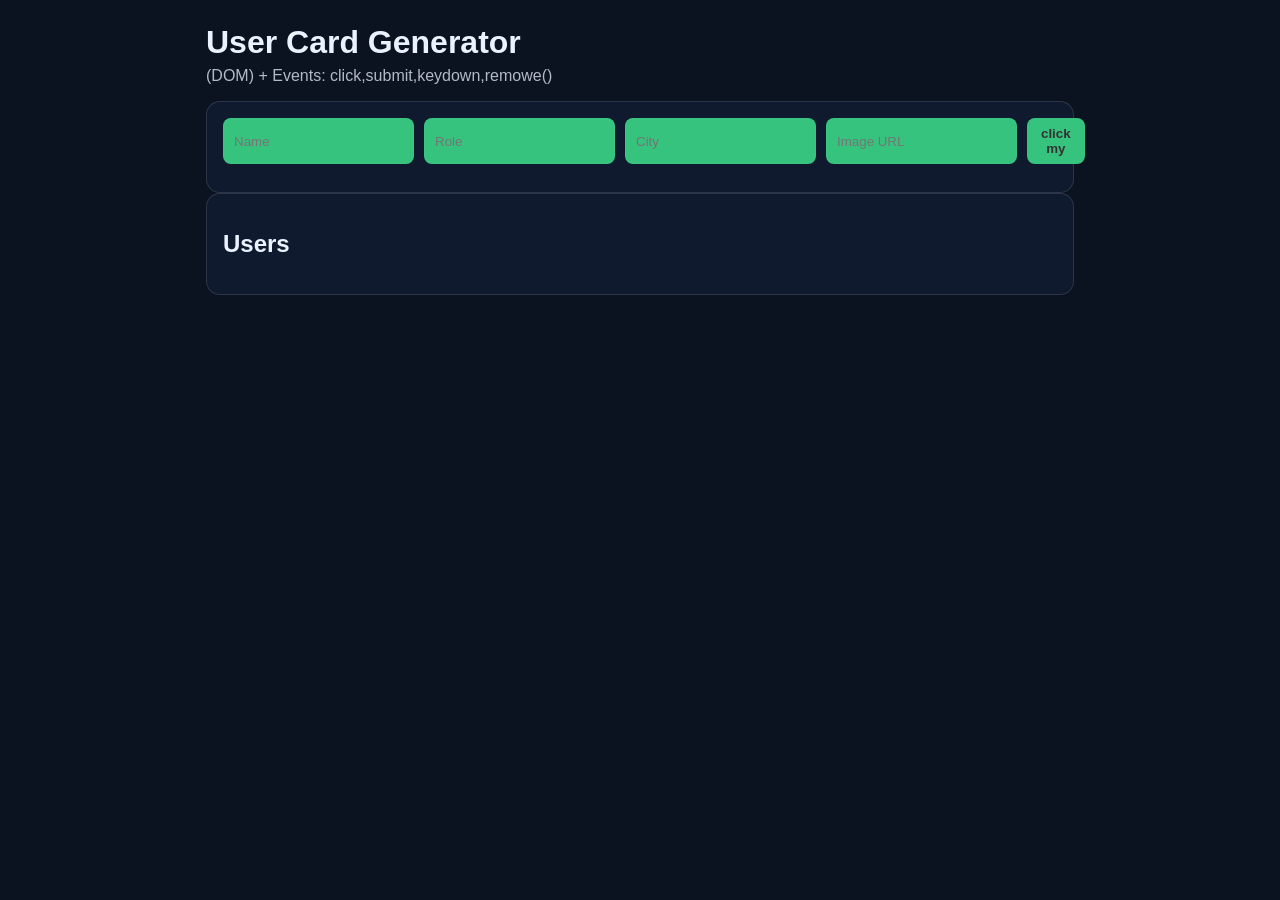
==== index.html @ 2b15692d "first commit" ====
<!DOCTYPE html>
<html lang="en">
<head>
    <meta charset="UTF-8">
    <meta name="viewport" content="width=device-width, initial-scale=1.0">
    <title>User card generator(DOM)</title>
    <link rel="stylesheet" href="./index.css">
</head>
<body>
    <main class="app">
        <header class="header">
<h1>User Card Generator</h1>
<p>(DOM) + Events: click,submit,keydown,remowe()</p>
        </header>
        <section class="panel">
<form action="userForm" class="form">
    <input id="nameInput" placeholder="Name">
    <input id="roleInput" placeholder="Role">
    <input id="cityInput" placeholder="City">
    <input id="imgUrlInput" placeholder="Image URL">



    <button type="submit">click my</button>
</form>
        </section>

<section class="panel">
    <h2>Users</h2>
    <div id="users" class="users"></div>

</section>
    </main>

    <script src="./index.js"></script>
</body>
</html>
---- index.css ----
*{
    box-sizing: border-box;
}
body{
    margin: 0;
    font-family: Arial, Helvetica, sans-serif;
    background: #0b1220;
    color: #eaf1ff;
}

.app{
    max-width: 900px;
    margin: 0 auto;
    padding: 24px 16px;
}
.header{
    margin-bottom: 16px;
}
.header h1{
    margin: 0;
}
.header p{
    margin: 6px 0 0;
    opacity: 0.75;
}
.panel{
    background: #0f1a2f;
    border: 1px solid rgba(255,255,255, 0.12);
    border-radius: 14px;
    padding: 16px;
}
.users{
display: grid;
gap: 12px;
margin-top: 12px;
}
.card{
    background: rgba(255,255,255, 0.03);
    border: 1px solid rgba(255,255,255, 0.12);
    border-radius: 14px;
    padding: 14px;
    display: grid;
    grid-template-columns: 56px 1fr;
    gap: 12px;
    align-items: center;
}
.avatar{
    width: 56px;
height: 56px;
border-radius: 12px;
object-fit: cover;
border: 1px solid rgba(255,255,255, 0.12);
}
.name{
    margin: 0;
    font-size: 16px;
}
.meta{
    margin: 6px 0 0;
    opacity: 0.75;
    font-size: 13px;
}
.form{
display: flex;
gap: 10px;
margin-bottom: 12px;
}
.form input{
    padding: 3px 10px;
    border-radius: 8px;
    border: 1px solid rgba(255,255,255, 0.03);
    background: #36c37e;
    color: #fff;
}
.form button{
    padding: 8px 14px ;
    border-radius: 8px;
    border: none;
    cursor: pointer;
    background: #36c37e;
    color: #333;
    font-weight: bold;
}
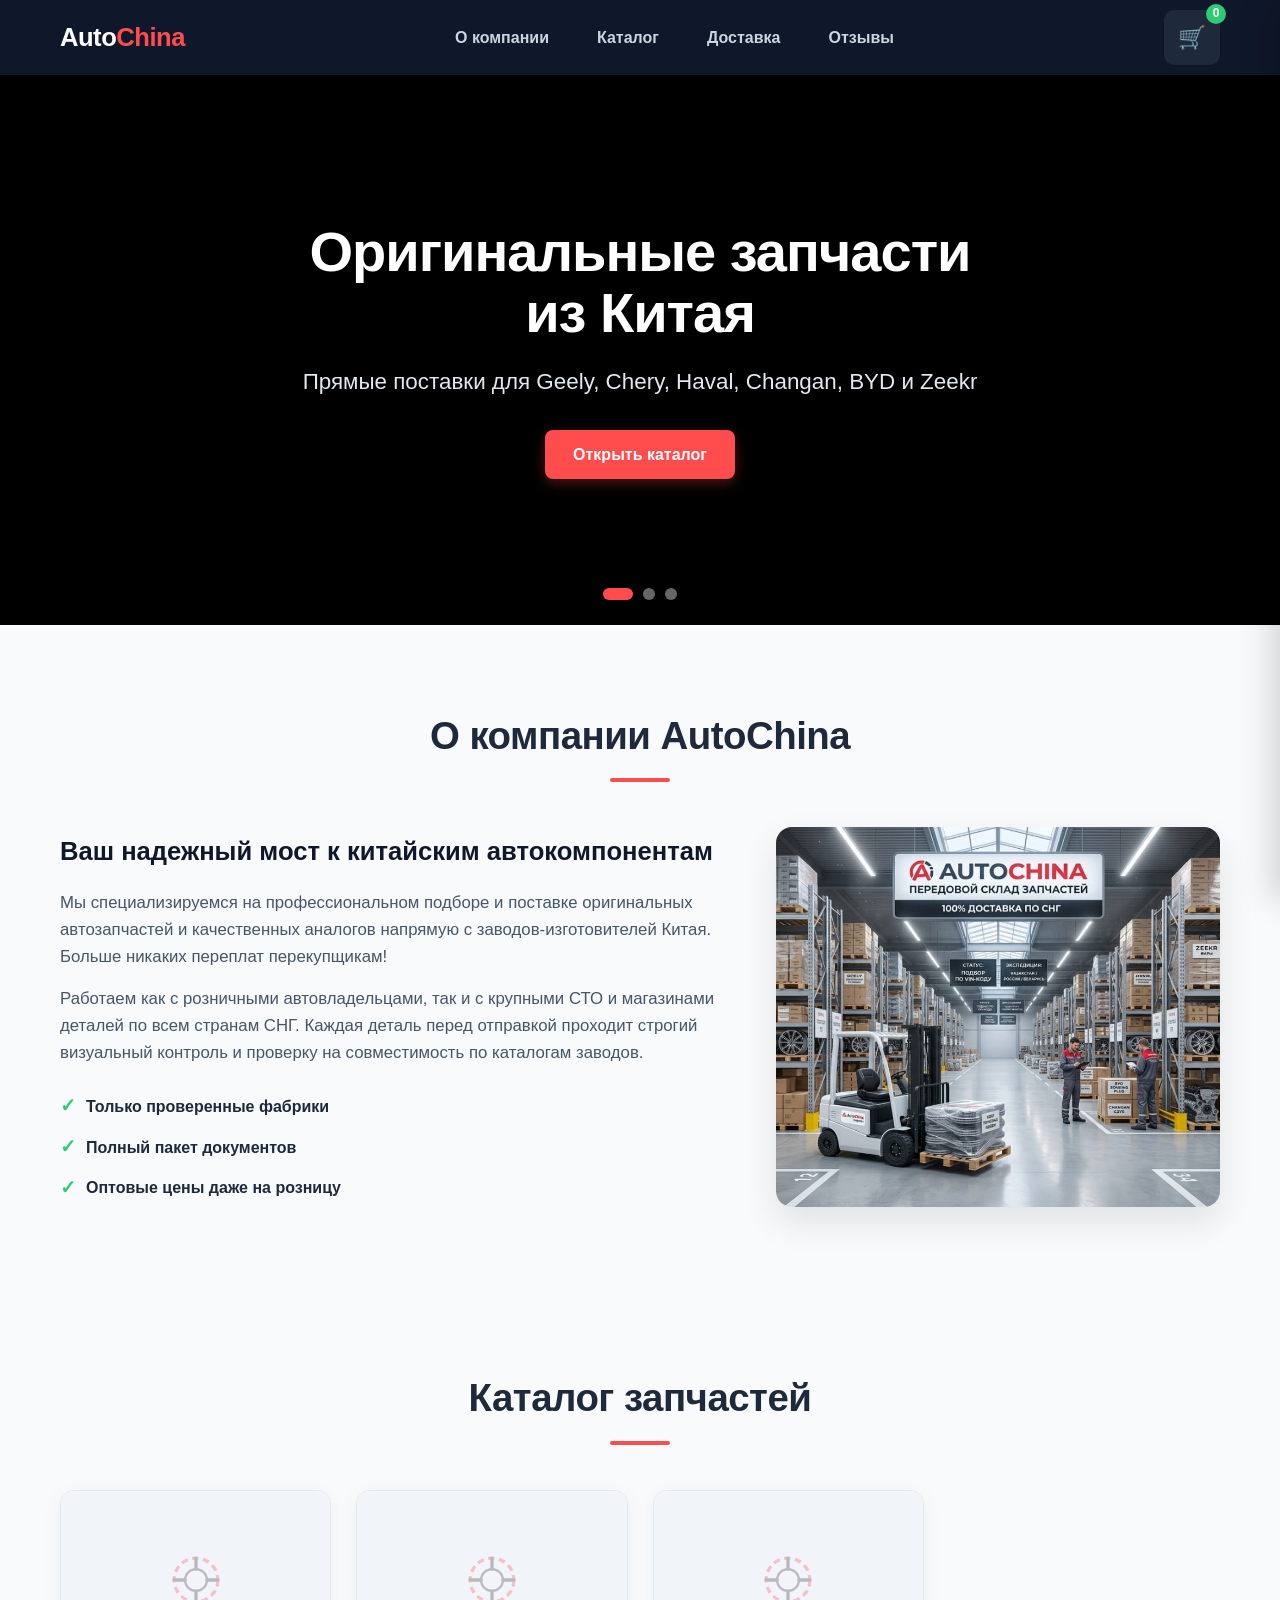
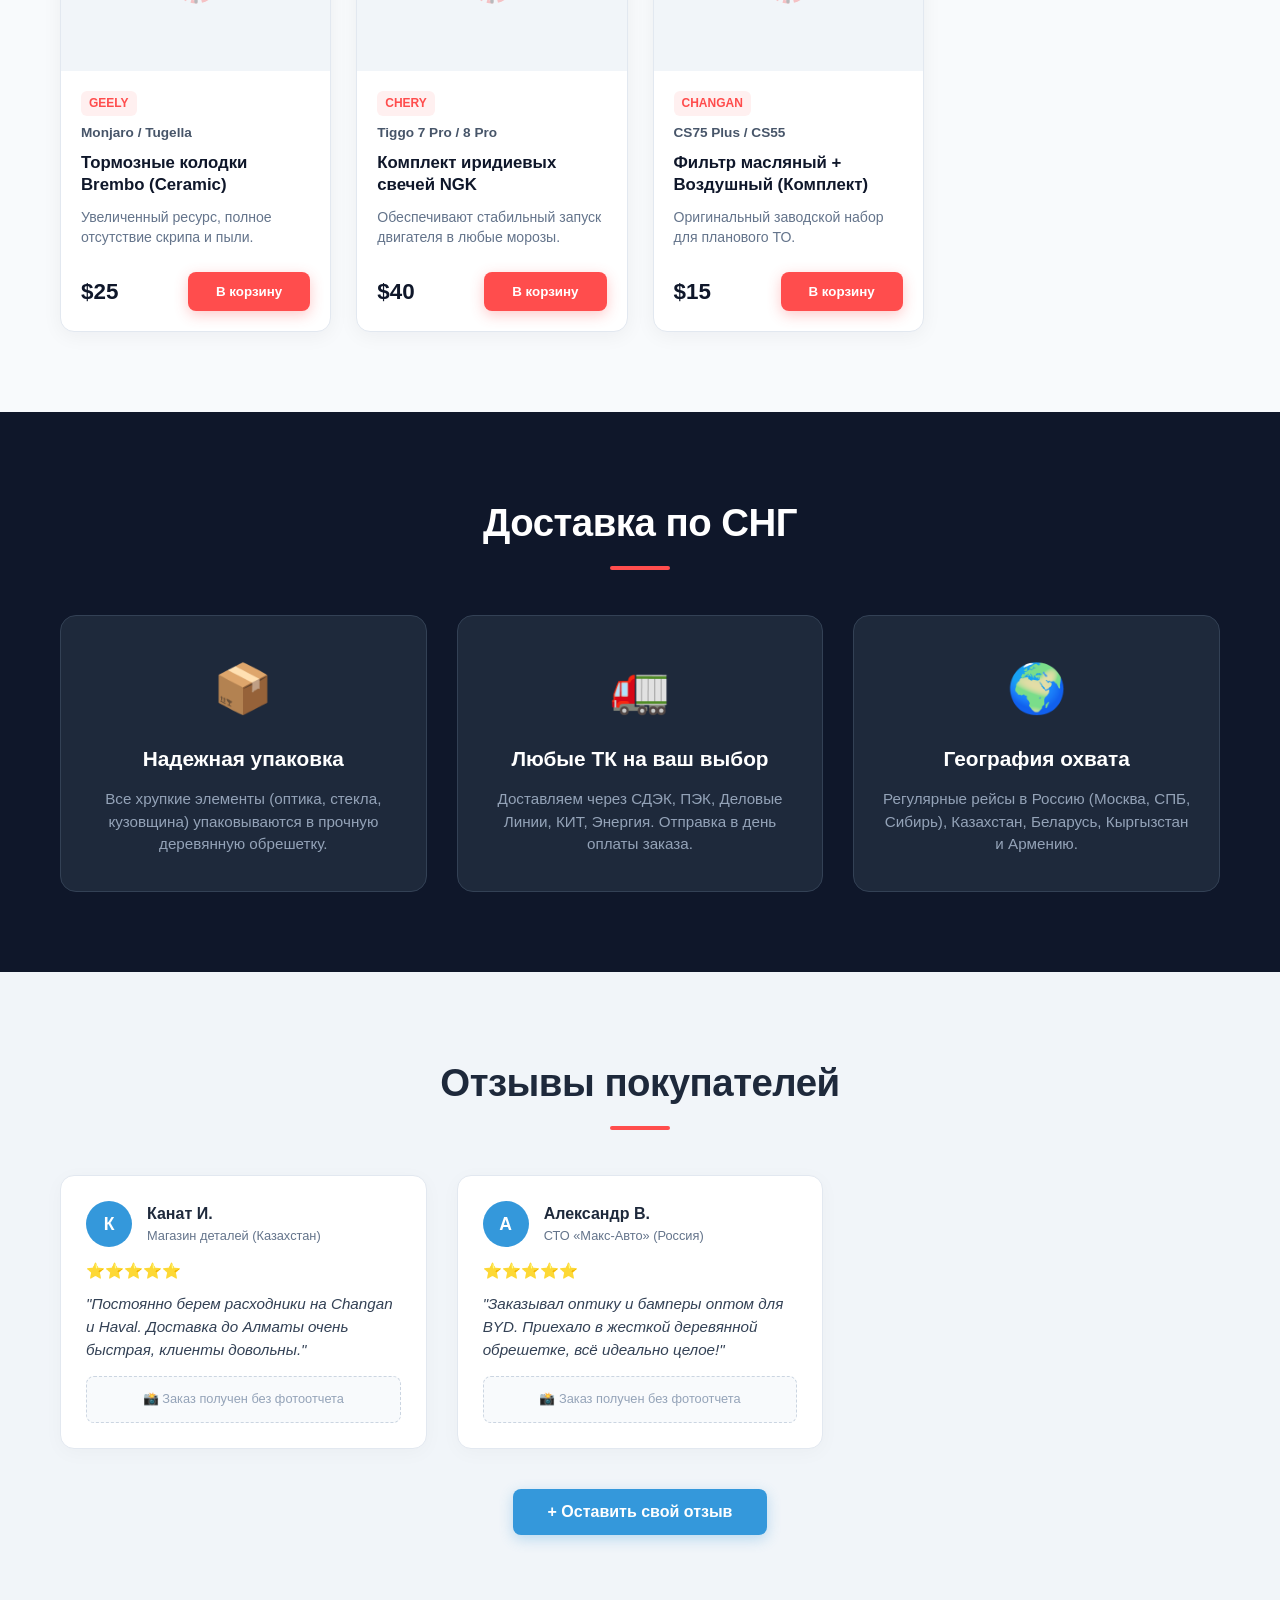
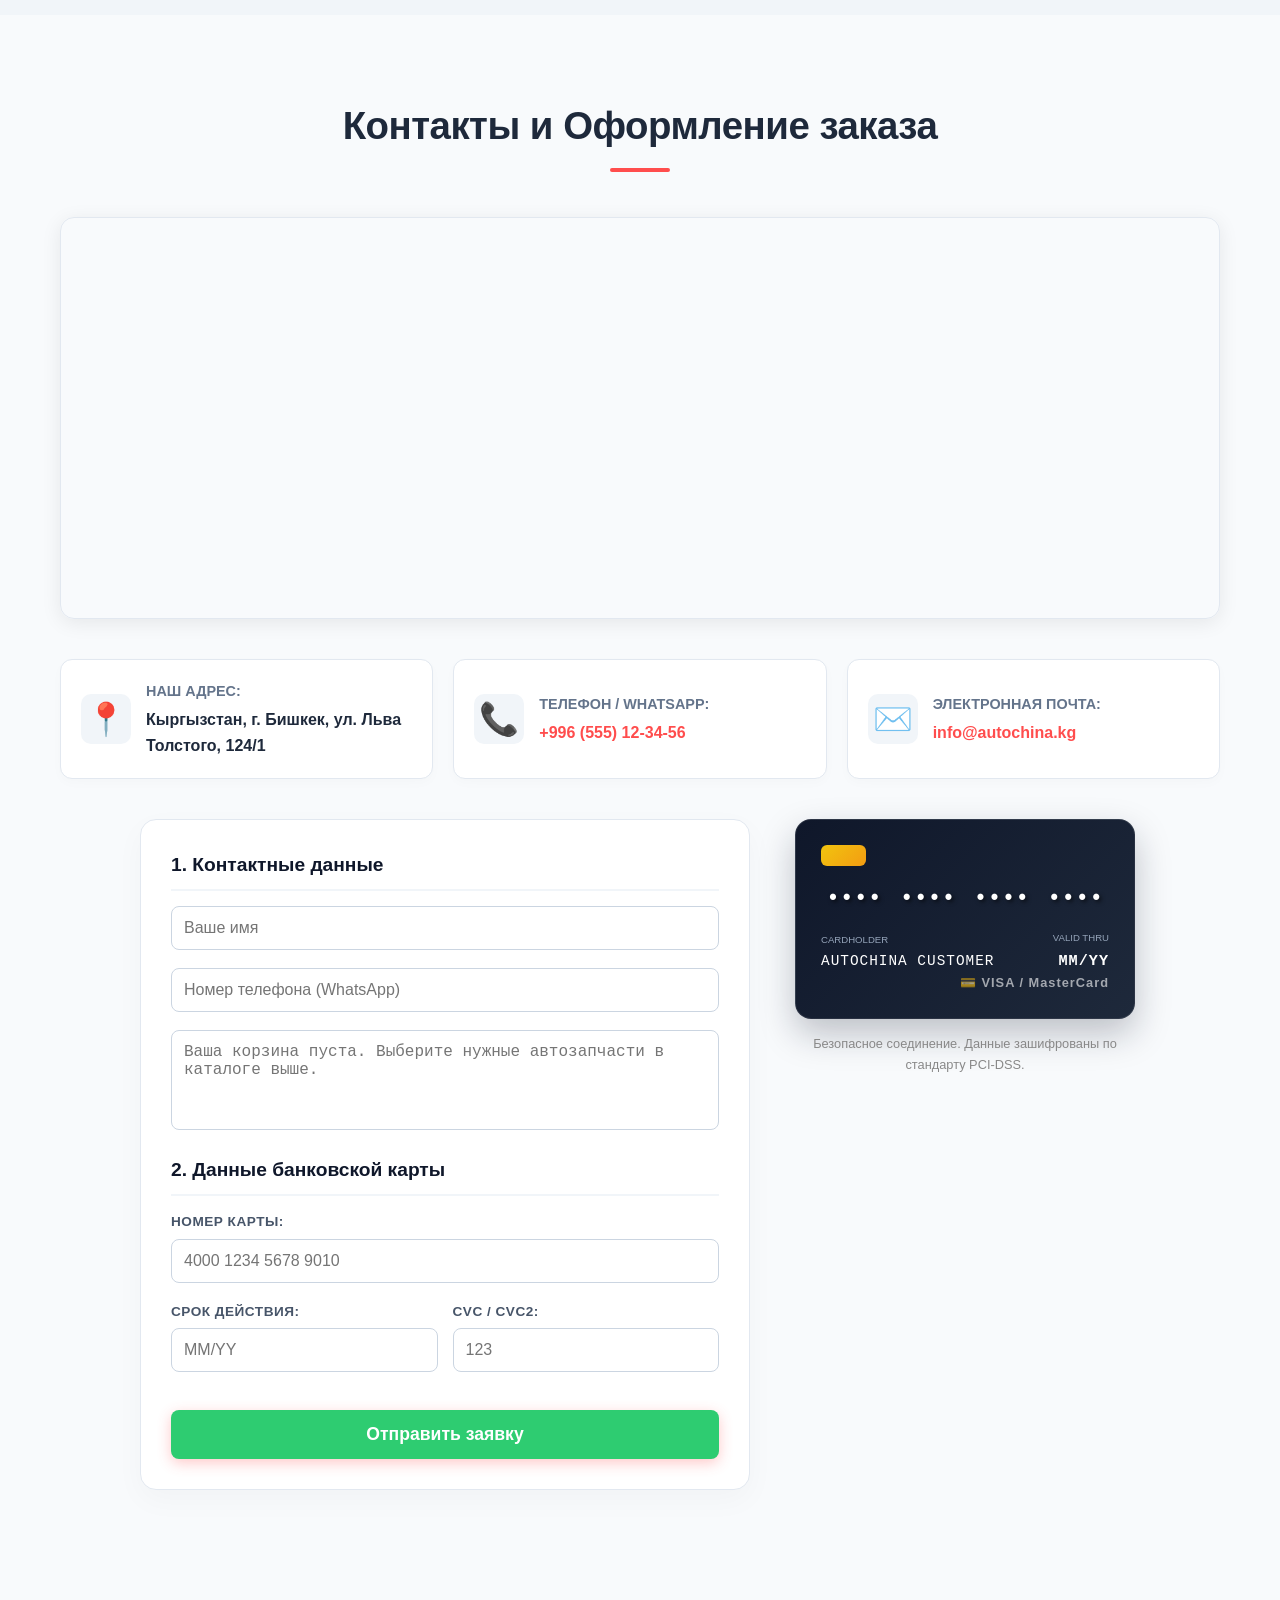
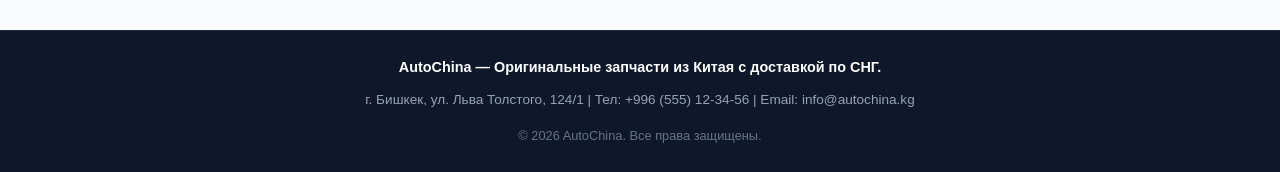
==== commit 54cf3f0c: "Перенес файлы в корень и сделал индексным" ====
--- a/index.html
+++ b/index.html
@@ -1,37 +1,318 @@
 <!DOCTYPE html>
-<html lang="en">
+<html lang="ru">
 <head>
     <meta charset="UTF-8">
     <meta name="viewport" content="width=device-width, initial-scale=1.0">
-    <title>User card generator(DOM)</title>
-    <link rel="stylesheet" href="./index.css">
+    <title>AutoChina — Премиум запчасти из Китая с доставкой по СНГ</title>
+    <link rel="stylesheet" href="zap.css">
 </head>
 <body>
-    <main class="app">
-        <header class="header">
-<h1>User Card Generator</h1>
-<p>(DOM) + Events: click,submit,keydown,remowe()</p>
-        </header>
-        <section class="panel">
-<form action="userForm" class="form">
-    <input id="nameInput" placeholder="Name">
-    <input id="roleInput" placeholder="Role">
-    <input id="cityInput" placeholder="City">
-    <input id="imgUrlInput" placeholder="Image URL">
-
-
-
-    <button type="submit">click my</button>
-</form>
-        </section>
-
-<section class="panel">
-    <h2>Users</h2>
-    <div id="users" class="users"></div>
-
-</section>
-    </main>
-
-    <script src="./index.js"></script>
+
+    <header class="header">
+        <div class="container header__container">
+            <a href="#" class="logo">Auto<span>China</span></a>
+            
+            <button class="menu-burger" id="menu-burger" aria-label="Открыть меню">
+                <span></span><span></span><span></span>
+            </button>
+
+            <nav class="nav" id="nav">
+                <ul class="nav__list">
+                    <li><a href="#about" class="nav__link">О компании</a></li>
+                    <li><a href="#catalog" class="nav__link">Каталог</a></li>
+                    <li><a href="#delivery" class="nav__link">Доставка</a></li>
+                    <li><a href="#reviews" class="nav__link">Отзывы</a></li>
+                </ul>
+            </nav>
+            
+            <div class="cart-icon-wrapper" id="cart-toggle">
+                <span class="cart-icon">🛒</span>
+                <span class="cart-counter" id="cart-counter">0</span>
+            </div>
+        </div>
+    </header>
+
+    <div class="cart-sidebar" id="cart-sidebar">
+        <div class="cart-sidebar__header">
+            <h3>Ваша корзина</h3>
+            <button class="cart-sidebar__close" id="cart-close">×</button>
+        </div>
+        <div class="cart-sidebar__items" id="cart-items">
+            <p class="cart-empty-text">Корзина пока пуста</p>
+        </div>
+        <div class="cart-sidebar__footer">
+            <div class="cart-total">Итого: <span id="cart-total-price">$0</span></div>
+            <button class="btn cart-checkout-btn" id="cart-checkout">Перейти к оформлению</button>
+        </div>
+    </div>
+
+    <section class="hero-slider">
+        <div class="slider-container" id="slider-container">
+            <div class="slide active" style="background-image: linear-gradient(rgba(0,0,0,0.6), rgba(0,0,0,0.6)), url('https://images.unsplash.com/photo-1617814076367-b759c7d7e738?q=80&w=1200&auto=format&fit=crop');">
+                <div class="slide-content">
+                    <h1>Оригинальные запчасти из Китая</h1>
+                    <p>Прямые поставки для Geely, Chery, Haval, Changan, BYD и Zeekr</p>
+                    <a href="#catalog" class="btn">Открыть каталог</a>
+                </div>
+            </div>
+            <div class="slide" style="background-image: linear-gradient(rgba(0,0,0,0.6), rgba(0,0,0,0.6)), url('https://images.unsplash.com/photo-1563986768609-322da13575f3?q=80&w=1200&auto=format&fit=crop');">
+                <div class="slide-content">
+                    <h1>Быстрая доставка по всему СНГ</h1>
+                    <p>Отправляем надежными ТК в Россию, Казахстан, Беларусь и другие страны</p>
+                    <a href="#delivery" class="btn" style="background-color: #3498db;">Подробнее о доставке</a>
+                </div>
+            </div>
+            <div class="slide" style="background-image: linear-gradient(rgba(0,0,0,0.6), rgba(0,0,0,0.6)), url('https://images.unsplash.com/photo-1507136566006-cfc505b114fc?q=80&w=1200&auto=format&fit=crop');">
+                <div class="slide-content">
+                    <h1>100% Подбор по VIN-коду</h1>
+                    <p>Гарантируем точное соответствие каждой детали вашему автомобилю</p>
+                    <a href="#contacts" class="btn" style="background-color: #2ecc71;">Оставить заявку</a>
+                </div>
+            </div>
+        </div>
+        <div class="slider-dots" id="slider-dots"></div>
+    </section>
+
+    <section id="about" class="about">
+        <div class="container">
+            <h2 class="section-title">О компании AutoChina</h2>
+            <div class="about-grid">
+                <div class="about-text">
+                    <h3>Ваш надежный мост к китайским автокомпонентам</h3>
+                    <p>Мы специализируемся на профессиональном подборе и поставке оригинальных автозапчастей и качественных аналогов напрямую с заводов-изготовителей Китая. Больше никаких переплат перекупщикам!</p>
+                    <p>Работаем как с розничными автовладельцами, так и с крупными СТО и магазинами деталей по всем странам СНГ. Каждая деталь перед отправкой проходит строгий визуальный контроль и проверку на совместимость по каталогам заводов.</p>
+                    <div class="about-features">
+                        <div class="feature-badge"><span>✓</span> Только проверенные фабрики</div>
+                        <div class="feature-badge"><span>✓</span> Полный пакет документов</div>
+                        <div class="feature-badge"><span>✓</span> Оптовые цены даже на розницу</div>
+                    </div>
+                </div>
+                <div class="about-img-box">
+                    <img src="./sklad — копия.jpeg" alt="Склад запчастей">
+                </div>
+            </div>
+        </div>
+    </section>
+
+    <section id="catalog" class="catalog">
+        <div class="container">
+            <h2 class="section-title">Каталог запчастей</h2>
+            <div class="grid-catalog" id="catalog-grid"></div>
+        </div>
+    </section>
+
+    <section id="delivery" class="delivery">
+        <div class="container">
+            <h2 class="section-title">Доставка по СНГ</h2>
+            <div class="delivery-cards">
+                <div class="del-card">
+                    <div class="del-card__icon">📦</div>
+                    <h4>Надежная упаковка</h4>
+                    <p>Все хрупкие элементы (оптика, стекла, кузовщина) упаковываются в прочную деревянную обрешетку.</p>
+                </div>
+                <div class="del-card">
+                    <div class="del-card__icon">🚛</div>
+                    <h4>Любые ТК на ваш выбор</h4>
+                    <p>Доставляем через СДЭК, ПЭК, Деловые Линии, КИТ, Энергия. Отправка в день оплаты заказа.</p>
+                </div>
+                <div class="del-card">
+                    <div class="del-card__icon">🌍</div>
+                    <h4>География охвата</h4>
+                    <p>Регулярные рейсы в Россию (Москва, СПБ, Сибирь), Казахстан, Беларусь, Кыргызстан и Армению.</p>
+                </div>
+            </div>
+        </div>
+    </section>
+
+    <section id="reviews" class="reviews">
+        <div class="container" style="text-align: center;">
+            <h2 class="section-title">Отзывы покупателей</h2>
+            <div class="grid-reviews" id="reviews-grid"></div>
+            <button id="open-review-modal-btn" class="btn btn-review">+ Оставить свой отзыв</button>
+        </div>
+    </section>
+
+    <div class="modal-overlay" id="review-modal">
+        <div class="modal-window">
+            <div class="modal-window__header">
+                <h3>Написать отзыв</h3>
+                <button id="close-review-modal-btn" class="modal-window__close">×</button>
+            </div>
+            <form id="add-review-form" style="padding: 20px;">
+                <div class="form-group">
+                    <label>Ваше имя:</label>
+                    <input type="text" id="review-name" placeholder="Пример: Иван И." required class="form__input">
+                </div>
+                <div class="form-group">
+                    <label>Ваше авто / Компания:</label>
+                    <input type="text" id="review-status" placeholder="Пример: Владелец Geely Monjaro" required class="form__input">
+                </div>
+                <div class="form-group">
+                    <label>Ваша оценка:</label>
+                    <select id="review-stars" class="form__input">
+                        <option value="⭐⭐⭐⭐⭐">5 из 5 (Отлично)</option>
+                        <option value="⭐⭐⭐⭐">4 из 5 (Хорошо)</option>
+                        <option value="⭐⭐⭐">3 из 5 (Нормально)</option>
+                        <option value="⭐⭐">2 из 5 (Плохо)</option>
+                        <option value="⭐">1 из 5 (Ужасно)</option>
+                    </select>
+                </div>
+                <div class="form-group">
+                    <label>Текст отзыва:</label>
+                    <textarea id="review-text" placeholder="Напишите ваш отзыв здесь..." required class="form__input" style="height: 90px; resize: none;"></textarea>
+                </div>
+                <div class="form-group">
+                    <label>Прикрепить фото к отзыву:</label>
+                    <input type="file" id="review-file" accept="image/*" class="form__input">
+                </div>
+                <button type="submit" class="btn" style="width: 100%; margin-top: 10px;">Опубликовать на сайт</button>
+            </form>
+        </div>
+    </div>
+
+    <section id="admin-panel" class="admin-panel style-admin-hidden">
+        <div class="container">
+            <h2 class="section-title">Панель управления запчастями (Секретный режим)</h2>
+            <div class="admin-wrapper">
+                <form id="admin-form" class="admin-form">
+                    <h3>Добавить новую деталь на сайт</h3>
+                    <div class="form-group">
+                        <label>Название запчасти:</label>
+                        <input type="text" id="admin-title" placeholder="Тормозные диски вентилируемые" required class="form__input">
+                    </div>
+                    <div class="admin-grid-inputs">
+                        <div class="form-group">
+                            <label>Марка авто:</label>
+                            <input type="text" id="admin-brand" placeholder="Geely, Chery" required class="form__input">
+                        </div>
+                        <div class="form-group">
+                            <label>Модели:</label>
+                            <input type="text" id="admin-models" placeholder="Monjaro, Tugella" required class="form__input">
+                        </div>
+                        <div class="form-group">
+                            <label>Цена ($):</label>
+                            <input type="number" id="admin-price" placeholder="150" required class="form__input">
+                        </div>
+                    </div>
+                    <div class="form-group">
+                        <label>Описание:</label>
+                        <input type="text" id="admin-desc" placeholder="Усиленный ресурс" required class="form__input">
+                    </div>
+                    <div class="form-group">
+                        <label>Загрузить фото товара:</label>
+                        <input type="file" id="admin-file" accept="image/*" class="form__input">
+                    </div>
+                    <button type="submit" class="btn" style="background-color: #2ecc71; width:100%;">Опубликовать деталь</button>
+                </form>
+            </div>
+        </div>
+    </section>
+
+    <section id="contacts" class="contacts">
+        <div class="container">
+            <h2 class="section-title">Контакты и Оформление заказа</h2>
+            <div class="map-wrapper" style="width: 100%; margin-top: 20px; margin-bottom: 40px; border-radius: 14px; overflow: hidden; box-shadow: 0 4px 20px rgba(0,0,0,0.08); border: 1px solid #e2e8f0;">
+    <iframe 
+        src="https://www.google.com/maps/embed?pb=!1m18!1m12!1m3!1d2924.444583163148!2d74.56847057659424!3d42.863456803816654!2m3!1f0!2f0!3f0!3m2!1i1024!2i768!4f13.1!3m3!1m2!1s0x389ec83bdfdcf501%3A0x67db9b1a50a3000!2z0YPQuy4g0JvRjNCy0LAg0KLQvtC70YHRgtC-0LPQviwg0JHQuNGI0LrQtdC6!5e0!3m2!1sru!2skg!4v1718025000000!5m2!1sru!2skg" 
+        width="100%" 
+        height="400" 
+        style="border:0; display: block;" 
+        allowfullscreen="" 
+        loading="lazy" 
+        referrerpolicy="no-referrer-when-downgrade">
+    </iframe>
+</div>
+            <div class="contact-info-badges">
+                <div class="info-badge">
+                    <span class="info-badge__icon">📍</span>
+                    <div>
+                        <h4>Наш адрес:</h4>
+                        <p>Кыргызстан, г. Бишкек, ул. Льва Толстого, 124/1</p>
+                    </div>
+                </div>
+                <div class="info-badge">
+                    <span class="info-badge__icon">📞</span>
+                    <div>
+                        <h4>Телефон / WhatsApp:</h4>
+                        <p><a href="https://wa.me/996555123456" target="_blank" class="contact-link">+996 (555) 12-34-56</a></p>
+                    </div>
+                </div>
+                <div class="info-badge">
+                    <span class="info-badge__icon">✉️</span>
+                    <div>
+                        <h4>Электронная почта:</h4>
+                        <p><a href="mailto:info@autochina.kg" class="contact-link">info@autochina.kg</a></p>
+                    </div>
+                </div>
+            </div>
+
+            <div class="order-payment-container">
+                <div class="form-wrapper">
+                    <form class="form" id="order-form">
+                        <h3>1. Контактные данные</h3>
+                        <div class="form-group">
+                            <input type="text" placeholder="Ваше имя" required class="form__input">
+                        </div>
+                        <div class="form-group">
+                            <input type="tel" placeholder="Номер телефона (WhatsApp)" required class="form__input">
+                        </div>
+                        <div class="form-group">
+                            <textarea id="form-car-vin" placeholder="Ваша корзина пуста. Выберите нужные автозапчасти в каталоге выше." required class="form__input" style="height: 100px; resize: none;"></textarea>
+                        </div>
+                        
+                        <h3 style="margin-top: 25px; margin-bottom: 15px;">2. Данные банковской карты</h3>
+                        <div class="form-group">
+                            <label>Номер карты:</label>
+                            <input type="text" id="card-input-number" placeholder="4000 1234 5678 9010" maxlength="19" required class="form__input">
+                        </div>
+                        <div style="display: grid; grid-template-columns: 1fr 1fr; gap: 15px;">
+                            <div class="form-group">
+                                <label>Срок действия:</label>
+                                <input type="text" id="card-input-expiry" placeholder="MM/YY" maxlength="5" required class="form__input">
+                            </div>
+                            <div class="form-group">
+                                <label>CVC / CVC2:</label>
+                                <input type="password" id="card-input-cvc" placeholder="123" maxlength="3" required class="form__input">
+                            </div>
+                        </div>
+                        <button type="submit" class="btn form__btn" style="width: 100%; margin-top: 20px; background-color: #2ecc71; font-size: 1.1rem; padding: 14px;">Отправить заявку</button>
+                    </form>
+                </div>
+
+                <div class="card-visual-wrapper">
+                    <div class="bank-card" id="bank-card-view">
+                        <div class="bank-card__chip"></div>
+                        <div class="bank-card__number" id="card-view-number">•••• •••• •••• ••••</div>
+                        <div class="bank-card__row">
+                            <div>
+                                <div class="bank-card__label">CARDHOLDER</div>
+                                <div class="bank-card__holder">AUTOCHINA CUSTOMER</div>
+                            </div>
+                            <div style="text-align: right;">
+                                <div class="bank-card__label">VALID THRU</div>
+                                <div class="bank-card__expiry" id="card-view-expiry">MM/YY</div>
+                            </div>
+                        </div>
+                        <div class="bank-card__system">💳 VISA / MasterCard</div>
+                    </div>
+                    <p style="font-size: 0.8rem; color: #888; text-align: center; margin-top: 15px; max-width: 320px;">
+                        Безопасное соединение. Данные зашифрованы по стандарту PCI-DSS.
+                    </p>
+                </div>
+            </div>
+        </div>
+    </section>
+
+    <footer class="footer">
+        <div class="container">
+            <p style="margin-bottom: 10px; font-weight: 600; color: #fff;">AutoChina — Оригинальные запчасти из Китая с доставкой по СНГ.</p>
+            <p style="font-size: 0.85rem; margin-bottom: 15px;">
+                г. Бишкек, ул. Льва Толстого, 124/1 | Тел: +996 (555) 12-34-56 | Email: info@autochina.kg
+            </p>
+            <p style="font-size: 0.8rem; color: #64748b;">&copy; 2026 AutoChina. Все права защищены.</p>
+        </div>
+    </footer>
+
+    <script src="zap.js"></script>
 </body>
 </html>
--- a/zap.css
+++ b/zap.css
@@ -0,0 +1,1137 @@
+
+
+* {
+    box-sizing: border-box;
+    margin: 0;
+    padding: 0;
+}
+
+html {
+    scroll-behavior: smooth;
+    font-family: 'Segoe UI', -apple-system, BlinkMacSystemFont, Roboto, sans-serif;
+    color: #2c3e50;
+    background-color: #f8fafc;
+}
+
+body {
+    line-height: 1.6;
+    overflow-x: hidden;
+}
+
+.container {
+    width: 100%;
+    max-width: 1200px;
+    margin: 0 auto;
+    padding: 0 20px;
+}
+
+section {
+    padding: 80px 0;
+}
+
+/* Заголовки секций с фирменной красной линией */
+.section-title {
+    text-align: center;
+    font-size: 2.4rem;
+    font-weight: 800;
+    margin-bottom: 45px;
+    color: #1e293b;
+    letter-spacing: -0.5px;
+}
+
+.section-title::after {
+    content: '';
+    display: block;
+    width: 60px;
+    height: 4px;
+    background-color: #ff4d4d;
+    margin: 12px auto 0;
+    border-radius: 2px;
+}
+
+/* Стильные кнопки */
+.btn {
+    display: inline-block;
+    background-color: #ff4d4d;
+    color: #fff;
+    padding: 12px 28px;
+    border-radius: 8px;
+    font-weight: 700;
+    transition: all 0.3s ease;
+    border: none;
+    cursor: pointer;
+    text-align: center;
+    text-decoration: none;
+    box-shadow: 0 4px 14px rgba(255, 77, 77, 0.3);
+}
+
+.btn:hover {
+    background-color: #e63939;
+    transform: translateY(-2px);
+    box-shadow: 0 6px 20px rgba(255, 77, 77, 0.4);
+}
+
+/* ==========================================================================
+   2. ШАПКА САЙТА И НАВИГАЦИЯ
+   ========================================================================== */
+.header {
+    background-color: #0f172a;
+    position: sticky;
+    top: 0;
+    z-index: 1000;
+    box-shadow: 0 4px 20px rgba(0,0,0,0.2);
+    backdrop-filter: blur(8px);
+}
+
+.header__container {
+    display: flex;
+    justify-content: space-between;
+    align-items: center;
+    height: 75px;
+}
+
+.logo {
+    color: #fff;
+    font-size: 1.6rem;
+    font-weight: 900;
+    text-decoration: none;
+    letter-spacing: -0.5px;
+}
+
+.logo span {
+    color: #ff4d4d;
+}
+
+.nav {
+    transition: all 0.3s ease;
+}
+
+.nav__list {
+    display: flex;
+    list-style: none;
+    gap: 20px;
+    align-items: center;
+}
+
+.nav__link {
+    color: #cbd5e1;
+    text-decoration: none;
+    padding: 8px 14px;
+    font-size: 1rem;
+    font-weight: 600;
+    transition: color 0.2s;
+}
+
+.nav__link:hover {
+    color: #ff4d4d;
+}
+
+/* Кнопка Мобильного Меню (Бургер) */
+.menu-burger {
+    display: none;
+    flex-direction: column;
+    justify-content: space-between;
+    width: 26px;
+    height: 18px;
+    background: none;
+    border: none;
+    cursor: pointer;
+}
+
+.menu-burger span {
+    width: 100%;
+    height: 3px;
+    background-color: #fff;
+    border-radius: 2px;
+    transition: all 0.3s;
+}
+
+/* ==========================================================================
+   3. КОРЗИНА (ВЫЕЗЖАЮЩАЯ ПАНЕЛЬ СЛРАВА)
+   ========================================================================== */
+.cart-icon-wrapper {
+    position: relative;
+    cursor: pointer;
+    font-size: 1.4rem;
+    background: #1e293b;
+    padding: 10px 14px;
+    border-radius: 10px;
+    transition: background 0.2s;
+}
+
+.cart-icon-wrapper:hover {
+    background: #334155;
+}
+
+.cart-counter {
+    position: absolute;
+    top: -6px;
+    right: -6px;
+    background-color: #2ecc71;
+    color: #fff;
+    font-size: 0.75rem;
+    width: 20px;
+    height: 20px;
+    border-radius: 50%;
+    display: flex;
+    align-items: center;
+    justify-content: center;
+    font-weight: bold;
+}
+
+.cart-sidebar {
+    position: fixed;
+    top: 0;
+    right: -400px;
+    width: 400px;
+    height: 100vh;
+    background-color: #fff;
+    z-index: 2000;
+    box-shadow: -10px 0 30px rgba(0,0,0,0.15);
+    display: flex;
+    flex-direction: column;
+    transition: right 0.4s cubic-bezier(0.16, 1, 0.3, 1);
+}
+
+.cart-sidebar.active {
+    right: 0;
+}
+
+.cart-sidebar__header {
+    padding: 25px;
+    background-color: #0f172a;
+    color: #fff;
+    display: flex;
+    justify-content: space-between;
+    align-items: center;
+}
+
+.cart-sidebar__close {
+    background: none;
+    border: none;
+    color: #fff;
+    font-size: 2rem;
+    cursor: pointer;
+}
+
+.cart-sidebar__items {
+    flex-grow: 1;
+    padding: 25px;
+    overflow-y: auto;
+    display: flex;
+    flex-direction: column;
+    gap: 15px;
+}
+
+.cart-empty-text {
+    text-align: center;
+    color: #94a3b8;
+    margin-top: 30px;
+    font-size: 1rem;
+}
+
+.cart-item-row {
+    display: flex;
+    justify-content: space-between;
+    align-items: center;
+    border-bottom: 1px solid #f1f5f9;
+    padding-bottom: 12px;
+}
+
+.cart-item-title {
+    font-size: 0.95rem;
+    font-weight: 600;
+    max-width: 220px;
+    color: #1e293b;
+}
+
+.cart-item-price {
+    color: #ff4d4d;
+    font-weight: 700;
+}
+
+.cart-item-remove {
+    background: none;
+    border: none;
+    color: #94a3b8;
+    font-size: 1.4rem;
+    cursor: pointer;
+    transition: color 0.2s;
+}
+
+.cart-item-remove:hover {
+    color: #ef4444;
+}
+
+.cart-sidebar__footer {
+    padding: 25px;
+    border-top: 1px solid #e2e8f0;
+    background-color: #f8fafc;
+}
+
+.cart-total {
+    display: flex;
+    justify-content: space-between;
+    font-size: 1.3rem;
+    font-weight: 800;
+    margin-bottom: 15px;
+    color: #0f172a;
+}
+
+.cart-total span {
+    color: #ff4d4d;
+}
+
+.cart-checkout-btn {
+    width: 100%;
+    padding: 14px;
+    font-size: 1rem;
+}
+
+/* ==========================================================================
+   4. АНИМИРОВАННЫЙ СЛАЙДЕР В НАЧАЛЕ (ПЛАВНЫЙ СДВИГ/АВТОМАТИКА)
+   ========================================================================== */
+.hero-slider {
+    position: relative;
+    width: 100%;
+    height: 550px;
+    overflow: hidden;
+    background-color: #000;
+    padding: 0;
+}
+
+.slider-container {
+    width: 100%;
+    height: 100%;
+    position: relative;
+}
+
+.slide {
+    position: absolute;
+    top: 0;
+    left: 0;
+    width: 100%;
+    height: 100%;
+    background-size: cover;
+    background-position: center;
+    opacity: 0;
+    transition: opacity 1s ease-in-out;
+    display: flex;
+    align-items: center;
+    z-index: 1;
+}
+
+.slide.active {
+    opacity: 1;
+    z-index: 2;
+}
+
+.slide-content {
+    max-width: 800px;
+    margin: 0 auto;
+    padding: 0 40px;
+    text-align: center;
+    color: #fff;
+}
+
+.slide-content h1 {
+    font-size: 3.5rem;
+    font-weight: 900;
+    margin-bottom: 20px;
+    text-shadow: 0 4px 12px rgba(0,0,0,0.5);
+    line-height: 1.1;
+    letter-spacing: -1px;
+}
+
+.slide-content p {
+    font-size: 1.4rem;
+    margin-bottom: 30px;
+    color: #e2e8f0;
+    text-shadow: 0 2px 6px rgba(0,0,0,0.5);
+}
+
+/* Навигационные точки под картинками */
+.slider-dots {
+    position: absolute;
+    bottom: 25px;
+    left: 50%;
+    transform: translateX(-50%);
+    z-index: 10;
+    display: flex;
+    gap: 10px;
+}
+
+.dot {
+    width: 12px;
+    height: 12px;
+    background-color: rgba(255,255,255,0.4);
+    border-radius: 50%;
+    cursor: pointer;
+    transition: all 0.3s;
+}
+
+.dot.active {
+    background-color: #ff4d4d;
+    width: 30px;
+    border-radius: 6px;
+}
+5. РАЗДЕЛ: О КОМПАНИИ
+   ========================================================================== */
+.about {
+    background: #fff;
+}
+
+.about-grid {
+    display: grid;
+    grid-template-columns: 1.2fr 0.8fr;
+    gap: 50px;
+    align-items: center;
+}
+
+.about-text h3 {
+    font-size: 1.6rem;
+    color: #0f172a;
+    margin-bottom: 18px;
+    font-weight: 700;
+}
+
+.about-text p {
+    color: #475569;
+    margin-bottom: 15px;
+    font-size: 1.05rem;
+}
+
+.about-features {
+    display: flex;
+    flex-direction: column;
+    gap: 10px;
+    margin-top: 25px;
+}
+
+.feature-badge {
+    font-weight: 600;
+    color: #1e293b;
+    display: flex;
+    align-items: center;
+    gap: 10px;
+    font-size: 1rem;
+}
+
+.feature-badge span {
+    color: #2ecc71;
+    font-weight: 900;
+    font-size: 1.2rem;
+}
+
+.about-img-box {
+    border-radius: 16px;
+    overflow: hidden;
+    box-shadow: 0 15px 35px rgba(0,0,0,0.1);
+    height: 380px;
+}
+
+.about-img-box img {
+    width: 100%;
+    height: 100%;
+    object-fit: cover;
+}
+
+/* ==========================================================================
+   6. КАТАЛОГ И КАРТОЧКИ ТОВАРОВ
+   ========================================================================== */
+.grid-catalog {
+    display: grid;
+    grid-template-columns: repeat(4, 1fr);
+    gap: 25px;
+}
+
+.product-card {
+    background: #fff;
+    border-radius: 14px;
+    overflow: hidden;
+    box-shadow: 0 4px 20px rgba(15,23,42,0.05);
+    display: flex;
+    flex-direction: column;
+    position: relative;
+    transition: all 0.3s ease;
+    border: 1px solid #e2e8f0;
+}
+
+.product-card:hover {
+    transform: translateY(-5px);
+    box-shadow: 0 12px 30px rgba(15,23,42,0.1);
+}
+
+.product-card__img-container {
+    width: 100%;
+    height: 180px;
+    background-color: #f1f5f9;
+    display: flex;
+    align-items: center;
+    justify-content: center;
+    border-bottom: 1px solid #f1f5f9;
+}
+
+.product-card__img {
+    width: 100%;
+    height: 100%;
+    object-fit: cover;
+}
+
+.product-card__placeholder-svg {
+    width: 70px;
+    height: 70px;
+    opacity: 0.3;
+}
+
+.product-card__body {
+    padding: 20px;
+    display: flex;
+    flex-direction: column;
+    flex-grow: 1;
+}
+
+.product-card__compatibility {
+    font-size: 0.75rem;
+    font-weight: 800;
+    color: #ff4d4d;
+    text-transform: uppercase;
+    margin-bottom: 6px;
+    background: #fff0f0;
+    display: inline-block;
+    padding: 3px 8px;
+    border-radius: 6px;
+    width: fit-content;
+}
+
+.product-card__models {
+    font-size: 0.85rem;
+    color: #475569;
+    margin-bottom: 8px;
+    font-weight: 700;
+}
+
+.product-card__title {
+    font-size: 1.05rem;
+    color: #0f172a;
+    margin-bottom: 8px;
+    font-weight: 700;
+    min-height: 48px;
+    line-height: 1.3;
+}
+
+.product-card__desc {
+    font-size: 0.88rem;
+    color: #64748b;
+    margin-bottom: 15px;
+    flex-grow: 1;
+    line-height: 1.4;
+}
+
+.product-card__footer {
+    display: flex;
+    justify-content: space-between;
+    align-items: center;
+    margin-top: auto;
+    padding-top: 10px;
+}
+
+.product-card__price {
+    font-size: 1.4rem;
+    font-weight: 800;
+    color: #0f172a;
+}
+
+/* ==========================================================================
+   7. РАЗДЕЛ: ДОСТАВКА ПО СНГ
+   ========================================================================== */
+.delivery {
+    background-color: #0f172a;
+    color: #fff;
+}
+
+.delivery .section-title {
+    color: #fff;
+}
+
+.delivery-cards {
+    display: grid;
+    grid-template-columns: repeat(3, 1fr);
+    gap: 30px;
+}
+
+.del-card {
+    background: #1e293b;
+    padding: 35px 25px;
+    border-radius: 16px;
+    text-align: center;
+    border: 1px solid #334155;
+    transition: transform 0.3s;
+}
+
+.del-card:hover {
+    transform: translateY(-5px);
+}
+
+.del-card__icon {
+    font-size: 3rem;
+    margin-bottom: 15px;
+}
+
+.del-card h4 {
+    font-size: 1.3rem;
+    margin-bottom: 12px;
+    font-weight: 700;
+    color: #fff;
+}
+
+.del-card p {
+    color: #94a3b8;
+    font-size: 0.95rem;
+    line-height: 1.5;
+}
+
+/* ==========================================================================
+   8. ОТЗЫВЫ И ВСПЛЫВАЮЩЕЕ ОКНО (МОДАЛКА)
+   ========================================================================== */
+.reviews {
+    background-color: #f1f5f9;
+}
+
+.btn-review {
+    background-color: #3498db;
+    box-shadow: 0 4px 14px rgba(52, 152, 219, 0.3);
+    padding: 14px 35px;
+    font-size: 1rem;
+}
+
+.btn-review:hover {
+    background-color: #2980b9;
+    box-shadow: 0 6px 20px rgba(52, 152, 219, 0.4);
+}
+
+.grid-reviews {
+    display: grid;
+    grid-template-columns: repeat(3, 1fr);
+    gap: 30px;
+    text-align: left;
+    margin-bottom: 40px;
+}
+
+.review-card {
+    background: #fff;
+    padding: 25px;
+    border-radius: 14px;
+    display: flex;
+    flex-direction: column;
+    position: relative;
+    box-shadow: 0 4px 20px rgba(0,0,0,0.03);
+    border: 1px solid #e2e8f0;
+}
+
+.review-user {
+    display: flex;
+    align-items: center;
+    gap: 15px;
+    margin-bottom: 12px;
+}
+
+.review-avatar-stub {
+    width: 46px;
+    height: 46px;
+    border-radius: 50%;
+    background-color: #3498db;
+    color: #fff;
+    display: flex;
+    align-items: center;
+    justify-content: center;
+    font-weight: bold;
+    font-size: 1.1rem;
+}
+
+.review-user__name {
+    font-size: 1rem;
+    font-weight: 700;
+    color: #1e293b;
+}
+
+.review-user__status {
+    font-size: 0.8rem;
+    color: #64748b;
+    font-weight: 500;
+}
+
+.review-card__stars {
+    color: #f1c40f;
+    margin-bottom: 10px;
+    font-size: 0.95rem;
+}
+
+.review-card__text {
+    font-style: italic;
+    color: #334155;
+    font-size: 0.95rem;
+    margin-bottom: 15px;
+    flex-grow: 1;
+    line-height: 1.5;
+}
+
+.review-attached-img {
+    width: 100%;
+    height: 150px;
+    object-fit: cover;
+    border-radius: 8px;
+    margin-top: auto;
+    border: 1px solid #f1f5f9;
+}
+
+.review-attached-photo-placeholder {
+    background-color: #f8fafc;
+    border: 1px dashed #cbd5e1;
+    padding: 12px;
+    text-align: center;
+    font-size: 0.8rem;
+    color: #94a3b8;
+    border-radius: 8px;
+    margin-top: auto;
+}
+
+/* Стили Всплывающего Окна Отзывов */
+.modal-overlay {
+    position: fixed;
+    top: 0;
+    left: 0;
+    width: 100%;
+    height: 100%;
+    background-color: rgba(15,23,42,0.6);
+    z-index: 3000;
+    display: none;
+    align-items: center;
+    justify-content: center;
+    padding: 20px;
+    backdrop-filter: blur(4px);
+}
+
+.modal-overlay.active {
+    display: flex;
+}
+
+.modal-window {
+    background-color: #fff;
+    width: 100%;
+    max-width: 520px;
+    border-radius: 16px;
+    overflow: hidden;
+    box-shadow: 0 20px 50px rgba(0,0,0,0.3);
+    animation: slideUp 0.3s cubic-bezier(0.16, 1, 0.3, 1);
+}
+
+.modal-window__header {
+    background-color: #0f172a;
+    color: #fff;
+    padding: 18px 25px;
+    display: flex;
+    justify-content: space-between;
+    align-items: center;
+}
+
+.modal-window__close {
+    background: none;
+    border: none;
+    color: #fff;
+    font-size: 2rem;
+    cursor: pointer;
+}
+
+@keyframes slideUp {
+    from { opacity: 0; transform: translateY(30px); }
+    to { opacity: 1; transform: translateY(0); }
+}
+
+/* ==========================================================================
+   9. ОФОРМЛЕНИЕ ЗАКАЗА, КАРТЫ И ПОЛЯ ВВОДА
+   ========================================================================== */
+.order-payment-container {
+    display: grid;
+    grid-template-columns: 1fr 350px;
+    gap: 40px;
+    align-items: start;
+    max-width: 1000px;
+    margin: 0 auto;
+}
+
+.admin-wrapper, .form-wrapper {
+    background: #fff;
+    padding: 30px;
+    border-radius: 16px;
+    border: 1px solid #e2e8f0;
+    box-shadow: 0 10px 30px rgba(15,23,42,0.03);
+}
+
+.form-wrapper h3 {
+    font-size: 1.2rem;
+    margin-bottom: 15px;
+    border-bottom: 2px solid #f1f5f9;
+    padding-bottom: 8px;
+    color: #0f172a;
+    font-weight: 700;
+}
+
+/* Элементы интерактивной банковской карты */
+.card-visual-wrapper {
+    display: flex;
+    flex-direction: column;
+    align-items: center;
+    justify-content: center;
+    position: sticky;
+    top: 110px;
+}
+
+.bank-card {
+    width: 340px;
+    height: 200px;
+    background: linear-gradient(135deg, #0f172a 0%, #1e293b 100%);
+    border-radius: 16px;
+    padding: 25px;
+    color: #fff;
+    display: flex;
+    flex-direction: column;
+    justify-content: space-between;
+    box-shadow: 0 15px 35px rgba(15,23,42,0.25);
+    border: 1px solid rgba(255,255,255,0.1);
+    font-family: 'Courier New', Courier, monospace;
+    letter-spacing: 1px;
+}
+
+.bank-card__chip {
+    width: 45px;
+    height: 32px;
+    background: linear-gradient(135deg, #f1c40f 0%, #f39c12 100%);
+    border-radius: 6px;
+}
+
+.bank-card__number {
+    font-size: 1.35rem;
+    font-weight: bold;
+    text-align: center;
+    margin: 15px 0;
+    word-spacing: 4px;
+    text-shadow: 2px 2px 4px rgba(0,0,0,0.6);
+}
+
+.bank-card__row {
+    display: flex;
+    justify-content: space-between;
+    align-items: flex-end;
+}
+
+.bank-card__label {
+    font-size: 0.6rem;
+    color: #94a3b8;
+    font-family: sans-serif;
+    letter-spacing: 0;
+    margin-bottom: 3px;
+}
+
+.bank-card__holder {
+    font-size: 0.9rem;
+    text-transform: uppercase;
+}
+
+.bank-card__expiry {
+    font-size: 0.95rem;
+    font-weight: bold;
+}
+
+.bank-card__system {
+    font-family: sans-serif;
+    font-size: 0.8rem;
+    text-align: right;
+    color: rgba(255,255,255,0.6);
+    font-weight: bold;
+}
+
+/* Стандартные поля ввода */
+.form-group {
+    display: flex;
+    flex-direction: column;
+    gap: 6px;
+    margin-bottom: 18px;
+    text-align: left;
+}
+
+.form-group label {
+    font-weight: 700;
+    font-size: 0.85rem;
+    color: #475569;
+    text-transform: uppercase;
+    letter-spacing: 0.5px;
+}
+
+.form__input {
+    padding: 12px;
+    border: 1px solid #cbd5e1;
+    border-radius: 8px;
+    font-size: 1rem;
+    width: 100%;
+    background: #fff;
+    color: #1e293b;
+    transition: border 0.2s;
+}
+
+.form__input:focus {
+    outline: none;
+    border-color: #ff4d4d;
+    box-shadow: 0 0 0 3px rgba(255,77,77,0.1);
+}
+
+.admin-grid-inputs {
+    display: grid;
+    grid-template-columns: repeat(3, 1fr);
+    gap: 15px;
+    margin-bottom: 0;
+}
+
+/* Подвал (Футер) */
+.footer {
+    background: #0f172a;
+    color: #94a3b8;
+    padding: 25px 0;
+    font-size: 0.9rem;
+    text-align: center;
+    margin-top: 60px;
+    border-top: 1px solid #1e293b;
+}
+/*10. ЗАКРЫТАЯ АДМИНКА ХИТРЫЙ РЕЖИМ CTRL + SHIFT +A
+ //  ========================================================================== */
+/* Скрываем полностью саму панель и кнопки стирания */
+/* Полностью прячем панель администратора и кнопки удаления с экрана */
+#admin-panel, 
+.product-admin-delete-btn, 
+.review-delete-btn {
+    display: none !important;
+}
+
+/* Когда вы нажимаете секретные клавиши, JavaScript включает этот режим */
+body.admin-mode #admin-panel {
+    display: block !important;
+}
+
+body.admin-mode .product-admin-delete-btn, 
+body.admin-mode .review-delete-btn {
+    display: flex !important;
+}
+
+
+.product-admin-delete-btn, 
+.review-delete-btn {
+    display: none;
+    position: absolute;
+    top: 12px;
+    right: 12px;
+    background-color: rgba(239, 68, 68, 0.9);
+    color: white;
+    border: none;
+    width: 28px;
+    height: 28px;
+    border-radius: 50%;
+    cursor: pointer;
+    font-weight: bold;
+    z-index: 10;
+    align-items: center;
+    justify-content: center;
+    box-shadow: 0 2px 8px rgba(0,0,0,0.2);
+}
+
+/* Стили кнопок удаления отзывов (визуальное отличие) */
+.review-delete-btn {
+    background: none;
+    border: none;
+    color: #cbd5e1;
+    font-size: 1.4rem;
+    width: auto;
+    height: auto;
+    box-shadow: none;
+}
+.review-delete-btn:hover {
+    color: #ef4444;
+}
+
+/* Включение секретного режима (через JavaScript) */
+body.admin-mode .style-admin-hidden {
+    display: block !important;
+}
+
+body.admin-mode .product-admin-delete-btn, 
+body.admin-mode .review-delete-btn {
+    display: flex;
+}
+/* ==========================================================================
+   11. СТИЛИ ДЛЯ БЛОКА КОНТАКТОВ
+   ========================================================================== */
+.contact-info-badges {
+    display: grid;
+    grid-template-columns: repeat(3, 1fr);
+    gap: 20px;
+    margin-bottom: 40px;
+}
+
+.info-badge {
+    background-color: #fff;
+    padding: 20px;
+    border-radius: 12px;
+    border: 1px solid #e2e8f0;
+    display: flex;
+    align-items: center;
+    gap: 15px;
+    box-shadow: 0 4px 12px rgba(15,23,42,0.02);
+}
+
+.info-badge__icon {
+    font-size: 2rem;
+    background-color: #f1f5f9;
+    width: 50px;
+    height: 50px;
+    border-radius: 10px;
+    display: flex;
+    align-items: center;
+    justify-content: center;
+    flex-shrink: 0;
+}
+
+.info-badge h4 {
+    font-size: 0.9rem;
+    color: #64748b;
+    text-transform: uppercase;
+    margin-bottom: 4px;
+    font-weight: 700;
+}
+
+.info-badge p {
+    font-size: 1rem;
+    color: #1e293b;
+    font-weight: 600;
+}
+
+.contact-link {
+    color: #ff4d4d;
+    text-decoration: none;
+    transition: color 0.2s;
+}
+
+.contact-link:hover {
+    text-decoration: underline;
+    color: #e63939;
+}
+
+/* ==========================================================================
+   12. ПОЛНАЯ АДАТИВНОСТЬ (ПОД ЛЮБЫЕ ТЕЛЕФОНЫ И ПЛАНШЕТЫ)
+   ========================================================================== */
+@media (max-width: 1024px) {
+    .grid-catalog {
+        grid-template-columns: repeat(3, 1fr);
+    }
+    .about-grid {
+        grid-template-columns: 1fr;
+        gap: 30px;
+    }
+    .about-img-box {
+        height: 300px;
+    }
+    .order-payment-container {
+        grid-template-columns: 1fr;
+        gap: 30px;
+    }
+    .card-visual-wrapper {
+        position: static;
+        margin-top: 10px;
+    }
+}
+
+@media (max-width: 768px) {
+    .section-title {
+        font-size: 2rem;
+        margin-bottom: 30px;
+    }
+    .slide-content h1 {
+        font-size: 2.3rem;
+    }
+    .slide-content p {
+        font-size: 1.1rem;
+    }
+    .hero-slider {
+        height: 420px;
+    }
+    
+    /* Мобильное выезжающее бургер-меню */
+    .menu-burger {
+        display: flex;
+    }
+    .nav {
+        position: fixed;
+        top: 75px;
+        left: -100%;
+        width: 100%;
+        height: calc(100vh - 75px);
+        background-color: #0f172a;
+        padding: 40px;
+        transition: left 0.3s ease;
+    }
+    .nav.active {
+        left: 0;
+    }
+    .nav__list {
+        flex-direction: column;
+        gap: 25px;
+        align-items: flex-start;
+    }
+    .nav__link {
+        font-size: 1.2rem;
+        padding: 0;
+    }
+    
+    .grid-catalog {
+        grid-template-columns: repeat(2, 1fr);
+        gap: 15px;
+    }
+    .grid-reviews, 
+    .delivery-cards {
+        grid-template-columns: 1fr;
+        gap: 20px;
+    }
+    .admin-grid-inputs {
+        grid-template-columns: 1fr;
+        gap: 0;
+    }
+    .cart-sidebar {
+        width: 100%;
+        right: -100%;
+    }
+}
+
+@media (max-width: 480px) {
+    .grid-catalog {
+        grid-template-columns: 1fr;
+    }
+    .slide-content {
+        padding: 0 15px;
+    }
+    .slide-content h1 {
+        font-size: 1.9rem;
+    }
+    .bank-card {
+        width: 100%;
+        height: 180px;
+        padding: 15px;
+    }
+    .bank-card__number {
+        font-size: 1.1rem;
+        margin: 10px 0;
+    }
+    @media (max-width: 768px) {
+    .contact-info-badges {
+        grid-template-columns: 1fr;
+        gap: 15px;
+    }
+}
+}
